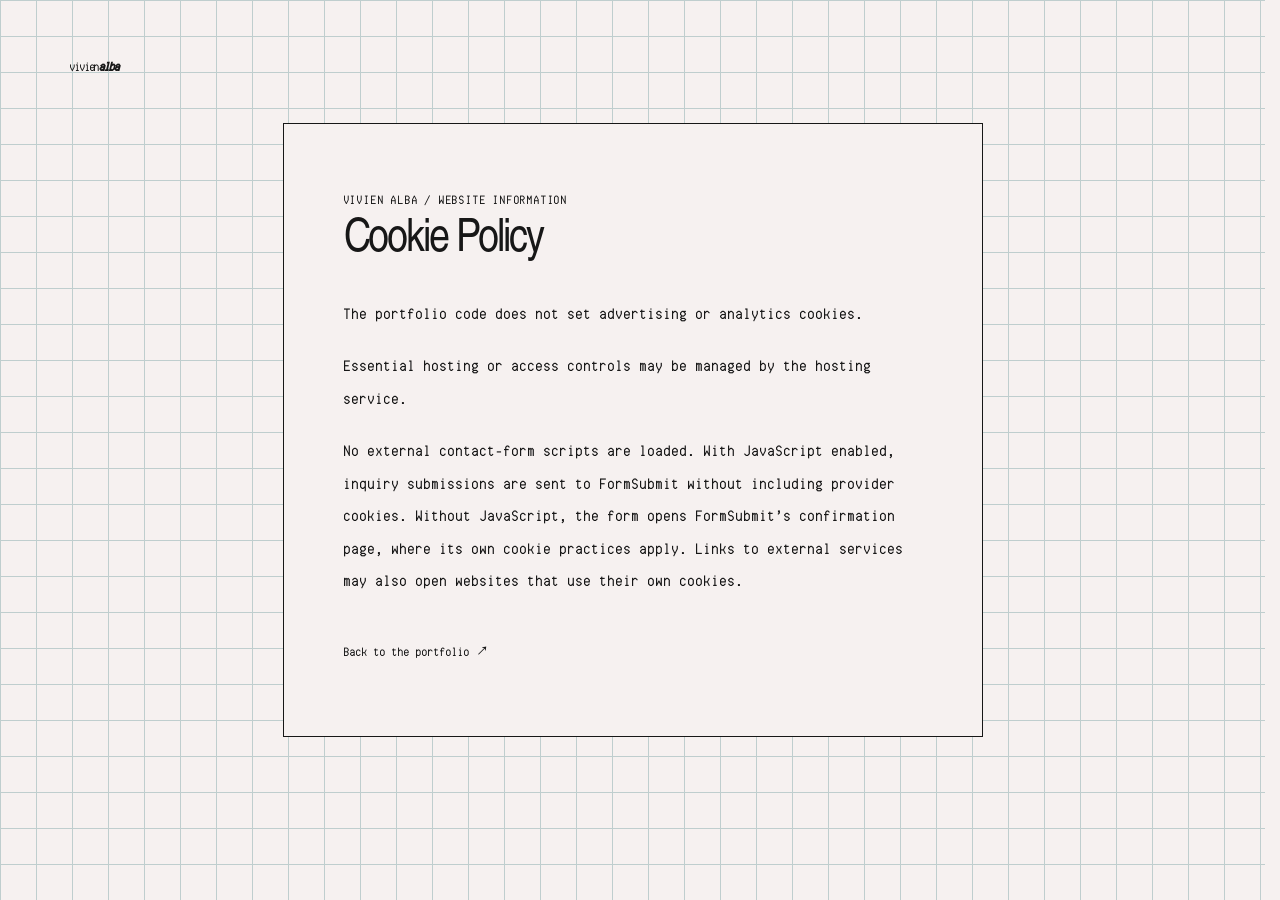
==== cookies.html @ d51471af "Add files via upload" ====
<!doctype html><html lang="en"><head><meta charset="utf-8"><meta name="viewport" content="width=device-width,initial-scale=1"><meta name="robots" content="noindex,nofollow"><title>Cookie Policy — Vivien Alba</title><link rel="icon" href="./assets/favicon.svg"><link rel="stylesheet" href="./assets/style.css"></head><body class="policy-page grid-paper"><a class="wordmark" href="./index.html">vivien<span>alba</span></a><article><span class="micro-label">VIVIEN ALBA / WEBSITE INFORMATION</span><h1>Cookie Policy</h1><p>The portfolio code does not set advertising or analytics cookies.</p><p>Essential hosting or access controls may be managed by the hosting service.</p><p>No external contact-form scripts are loaded. With JavaScript enabled, inquiry submissions are sent to FormSubmit without including provider cookies. Without JavaScript, the form opens FormSubmit’s confirmation page, where its own cookie practices apply. Links to external services may also open websites that use their own cookies.</p><a class="text-link" href="./index.html">Back to the portfolio ↗</a></article></body></html>
---- assets/style.css ----
@font-face{font-family:DeskDisplay;src:url('./fonts/display.woff') format('woff');font-weight:400;font-display:swap}
@font-face{font-family:DeskDisplay;src:url('./fonts/display-italic.woff') format('woff');font-weight:700;font-style:italic;font-display:swap}
@font-face{font-family:DeskSans;src:url('./fonts/body.woff') format('woff');font-weight:400;font-display:swap}
@font-face{font-family:DeskMono;src:url('./fonts/mono.woff') format('woff');font-weight:400;font-display:swap}
:root{--paper:#f6f1f0;--ink:#171717;--pink:#f965d6;--grid:rgba(102,167,191,.24);--gutter:clamp(24px,5.5vw,88px);--sans:DeskSans,Arial,sans-serif;--display:DeskDisplay,'Arial Narrow',sans-serif;--mono:DeskMono,monospace}
*{box-sizing:border-box}html{scroll-behavior:smooth;scroll-padding-top:90px}body{margin:0;background:var(--paper);color:var(--ink);font-family:var(--sans);font-size:20px;overflow-x:clip}button,a{-webkit-tap-highlight-color:transparent}button{font:inherit;color:inherit;cursor:pointer}a{color:inherit;text-decoration:none}button{border:0;background:none}button:active{transform:translateY(1px)}button:disabled{cursor:default}img{max-width:100%;display:block}h1,h2,h3,h4,p{margin:0}h1,h2,h4{font-family:var(--display);font-weight:400;letter-spacing:-.045em}em{font-weight:700;font-style:italic}button:focus-visible,a:focus-visible,summary:focus-visible{outline:2px solid currentColor;outline-offset:6px}::selection{background:#fa83dc;color:var(--ink)}[hidden]{display:none!important}.skip-link{position:fixed;top:-80px;left:20px;padding:14px;background:var(--ink);color:white;z-index:100}.skip-link:focus{top:15px}.grid-paper{background-image:linear-gradient(var(--grid) 1px,transparent 1px),linear-gradient(90deg,var(--grid) 1px,transparent 1px);background-size:36px 36px}.micro-label,.section-kicker,.hero-bottom,.desk-toolbar,.project-tag,.project-number,.work-count,.work-footnote,.tool-list,.experience-period,.experience-tools,.contact-top,.site-footer,.notebook-label,.mini-pill,.cover-open{font-family:var(--mono);font-size:20px;line-height:1.6;letter-spacing:.04em}.text-link{display:inline-flex;align-items:center;gap:30px;padding:10px 0;font-size:20px}.text-link span{font-size:20px;transition:transform 180ms ease}.text-link:hover span{transform:translate(3px,-3px)}.site-header{position:sticky;top:0;z-index:40;height:77px;padding:0 var(--gutter);display:flex;align-items:center;gap:26px;background:rgba(242,242,237,.94);border-bottom:1px solid rgba(0,0,0,.12);backdrop-filter:blur(10px)}.wordmark{font-family:var(--sans);font-size:20px;letter-spacing:-.06em;white-space:nowrap}.wordmark span{font-style:italic;font-weight:700}.wordmark sup{font-family:var(--mono);font-size:20px;top:-1.2em;position:relative;margin-left:5px}.header-note{font-family:var(--mono);font-size:20px;max-width:140px;line-height:1.5}.desktop-nav{margin-left:auto;display:flex;gap:25px;font-size:20px}.desktop-nav a{position:relative;padding:10px 0}.motion-toggle{display:flex;align-items:center;gap:7px;font-family:var(--mono);font-size:20px;white-space:nowrap;padding:12px 0}.motion-led{width:6px;height:6px;border-radius:50%;background:#456b43}.motion-toggle[aria-pressed=false] .motion-led{background:#888}.menu-toggle{display:none;width:40px;height:44px;padding:11px 5px}.menu-toggle span{display:block;height:1px;background:var(--ink);margin:6px 0;transition:transform 180ms ease}.menu-toggle[aria-expanded=true] span:first-child{transform:translateY(3.5px) rotate(45deg)}.menu-toggle[aria-expanded=true] span:last-child{transform:translateY(-3.5px) rotate(-45deg)}.mobile-menu{position:fixed;z-index:39;inset:77px 0 auto;background:var(--pink);padding:25px var(--gutter) 45px;border-bottom:1px solid}.mobile-menu a{font-family:var(--sans);font-size:20px;display:flex;justify-content:space-between;padding:15px 0;}.mobile-menu a span{font-family:var(--mono);font-size:20px;padding-top:17px}.hero{padding:26px var(--gutter) 0;min-height:calc(100svh - 77px)}.section-kicker{display:flex;justify-content:space-between;gap:20px;font-size:20px}.object-desk{height:clamp(255px,28vw,380px);position:relative;max-width:1260px;margin:12px auto 0}.desk-object{position:absolute;width:clamp(78px,11.5vw,165px);padding:0;z-index:2;touch-action:pan-y;user-select:none}.desk-object:active{transform:none}.object-art{display:block;filter:drop-shadow(2px 7px 4px rgba(0,0,0,.14));transition:filter 180ms ease;rotate:var(--angle,0deg)}.object-art img{width:100%;max-height:168px;object-fit:contain;pointer-events:none}.desk-object:hover .object-art,.desk-object:focus-visible .object-art{filter:drop-shadow(2px 10px 5px rgba(0,0,0,.23))}.object-label{position:absolute;bottom:-29px;left:50%;transform:translate(-50%,5px);width:max-content;max-width:210px;padding:5px 8px;border:1px solid var(--ink);background:var(--paper);font-family:var(--mono);font-size:20px;opacity:0;transition:opacity 160ms ease,transform 160ms ease;pointer-events:none}.desk-object:hover .object-label,.desk-object:focus-visible .object-label{opacity:1;transform:translate(-50%,0)}.object-cd{left:37%;top:16%;width:clamp(98px,13vw,185px);--angle:-13deg}.object-terminal{left:18%;top:47%;width:clamp(65px,8vw,118px);--angle:-10deg}.object-receipt{left:59%;top:52%;width:clamp(52px,6.2vw,90px);--angle:7deg}.object-camera{left:75%;top:23%;width:clamp(97px,13vw,180px);--angle:-10deg}.object-star{left:2%;top:10%;width:clamp(77px,9.5vw,135px);--angle:-12deg}.object-folder{left:88%;top:50%;width:clamp(60px,6.5vw,94px);--angle:9deg}.object-fragile{left:63%;top:1%;width:clamp(74px,8vw,116px);--angle:8deg}.desk-annotation{position:absolute;left:8%;bottom:3%;font-family:var(--sans);font-style:italic;font-size:20px;line-height:.9;transform:rotate(-5deg);color:#555}.desk-annotation svg{position:absolute;width:68px;left:75px;top:0;fill:none;stroke:currentColor;stroke-width:1.3}.desk-toolbar{display:flex;align-items:center;justify-content:space-between;position:relative;z-index:5;margin:0 0 24px;font-size:20px;color:#565651}.desk-toolbar button{padding:9px 0;font-family:var(--mono);font-size:20px;}.desk-toolbar button span{font-size:20px;margin-left:10px}.tiny-cross{font-size:20px;color:var(--ink);vertical-align:middle;margin-right:5px}.hero-copy{display:grid;grid-template-columns:1.5fr 1fr;align-items:end;gap:5vw;padding:4px 0 32px}.hero h1{font-size:46px;line-height:.89;letter-spacing:-.047em}.headline-line{display:block;width:max-content;max-width:100%;position:relative}.heading-asterisk{font-family:var(--sans);font-size:20px;font-weight:400;position:absolute;top:-.05em;right:-.82em}.hero-aside{max-width:315px;justify-self:end;padding-bottom:2px}.hero-aside .micro-label{font-size:20px}.hero-aside p{font-size:25px;line-height:1.65;margin:17px 0 13px}.hero-bottom{border-top:1px solid rgba(0,0,0,.3);display:flex;justify-content:space-between;gap:25px;padding:19px 0;font-size:20px}.hero-bottom a{text-transform:uppercase}.hero-bottom a span{margin-left:13px;font-size:20px}.work{padding:110px var(--gutter) 86px;background-color:var(--paper);position:relative}.work::before{content:'';position:absolute;inset:35% 0 0;background:linear-gradient(transparent,rgba(249,107,217,.15));pointer-events:none}.work>*{position:relative}.section-heading{display:flex;align-items:end;justify-content:space-between;gap:30px;margin-bottom:37px}.section-heading h2{font-size:46px;line-height:1.1;margin-top:13px}.small-star{display:inline-block;font-family:var(--sans);font-size:20px;vertical-align:15%;margin-left:20px}.section-heading>p{font-size:25px;line-height:1.7;margin-bottom:5px}.work-toolbar{display:flex;align-items:center;justify-content:space-between;gap:20px;margin-bottom:28px;border-top:1px solid rgba(0,0,0,.3);border-bottom:1px solid rgba(0,0,0,.3);padding:15px 0}.filters{display:flex;gap:8px;flex-wrap:wrap}.filters button{font-size:20px;padding:8px 13px;border-radius:50px;transition:background-color 160ms ease,color 160ms ease}.filters button[aria-pressed=true]{background:var(--ink);color:var(--paper)}.filters button sup{font-family:var(--mono);font-size:20px;margin-left:5px}.work-count{font-size:20px;color:#53534f;white-space:nowrap}.project-grid{display:grid;grid-template-columns:repeat(2,minmax(0,1fr));gap:38px 30px}.project-wide{grid-column:1/-1}.project-cover{display:block;position:relative;width:100%;overflow:hidden;text-align:left;aspect-ratio:1.38;background:#e4e4d8;transition:box-shadow 180ms ease;padding:0;border:1px solid rgba(0,0,0,.1);border-radius:2px}.project-wide .project-cover{aspect-ratio:2.35}.project-cover:hover,.project-cover:focus-visible{box-shadow:0 8px 25px rgba(0,0,0,.1)}.cover-open{position:absolute;bottom:16px;right:16px;background:var(--ink);color:var(--paper);padding:8px 11px;border-radius:30px;opacity:0;transform:translateY(5px);transition:opacity 160ms ease,transform 160ms ease;z-index:5;font-size:20px}.project-cover:hover .cover-open,.project-cover:focus-visible .cover-open{opacity:1;transform:none}.project-caption{display:flex;justify-content:space-between;gap:15px;padding:16px 2px 0;align-items:start}.project-caption>div{position:relative;padding-left:30px}.project-number{position:absolute;left:0;top:4px;font-size:20px}.project-caption h3{font-size:46px;font-weight:400;line-height:1.35}.project-caption p{font-size:25px;color:#50504c;line-height:1.6;margin-top:4px}.project-tag{font-size:20px;text-align:right;max-width:120px;margin-top:5px;font-weight:700}.cover-tidygrid{background:#b9c7ab}.browser-chrome{height:30px;padding:0 20px;display:flex;justify-content:space-between;align-items:center;background:#f2f2e9;border-bottom:1px solid #b4b8a9;font-family:var(--mono);font-size:20px;letter-spacing:.03em}.browser-chrome>span:first-child{letter-spacing:3px;color:#8e9384}.tidy-cover-content{position:relative;height:calc(100% - 30px);padding:32px 7%;display:grid;grid-template-columns:1fr 1.5fr;align-items:start;column-gap:7%}.tidy-logo{font-size:20px;font-family:var(--sans);letter-spacing:-.045em}.tidy-logo span{font-family:var(--sans);font-size:20px;margin-left:8px;vertical-align:20%}.mini-pill{justify-self:end;border:1px solid #647458;border-radius:30px;padding:7px 13px;font-size:20px}.sheet-preview{grid-column:2;grid-row:2/4;width:100%;background:#f8f9f0;margin-top:26px;border:1px solid #89987e;box-shadow:10px 10px 0 rgba(57,81,43,.12);transform:rotate(-2deg);transition:transform 250ms ease}.project-cover:hover .sheet-preview{transform:rotate(0)}.sheet-head{font-family:var(--mono);font-size:20px;background:#e9eddc;display:flex;justify-content:space-between;padding:13px;border-bottom:1px solid #cbd2bd}.sheet-row{display:grid;grid-template-columns:20px 1fr 1.35fr 15px;gap:8px;align-items:center;font-size:20px;padding:16px 12px;border-bottom:1px solid #e0e5d9}.sheet-row:last-child{border:0}.cell-index{font-family:var(--mono);font-size:20px;color:#788269}.cell-check{color:#456239}.missing-cell{color:#8c522b;font-size:20px}.tidy-note{grid-column:1;grid-row:2;font-family:var(--sans);font-size:20px;line-height:1.08;letter-spacing:-.035em;margin-top:37px}.cover-booking{background:#dedac9;display:grid;place-items:center}.booking-paper{width:80%;height:90%;background:#f5f2e8;padding:26px 25px;position:relative;transform:rotate(-4deg);box-shadow:3px 8px 10px #0001;transition:transform 230ms ease}.project-cover:hover .booking-paper{transform:rotate(-1deg)}.booking-paper .micro-label{font-size:20px}.booking-paper h4{font-size:46px;line-height:1.02;margin-top:13px;letter-spacing:-.025em}.flow-preview{display:grid;gap:4px;margin-top:20px;width:80%;font-family:var(--mono);font-size:20px}.flow-preview span{border-bottom:1px solid #b8b0a2;display:block;padding:4px 0}.flow-preview i{font-style:normal;font-size:20px;margin-right:12px;color:#82755d}.flow-preview b{font-size:20px;font-weight:400;padding-left:30px}.prototype-stamp{position:absolute;right:14px;bottom:13px;border:2px solid #9e473d;color:#9e473d;padding:5px 8px;transform:rotate(-12deg);font-family:var(--mono);font-size:20px;line-height:1.4}.cover-pinkroom{background:#e9a1c3;display:grid;place-items:center}.pinkroom-wordmark{position:absolute;left:24px;top:18px;font-family:var(--sans);font-size:20px;letter-spacing:-.05em}.pinkroom-wordmark>span{font-size:20px;vertical-align:super;padding-left:5px}.photo-strips{display:flex;justify-content:center;align-items:center;height:75%;width:100%;padding-top:28px;gap:15px}.photo-strip{background:#fff8f2;padding:8px;box-shadow:2px 5px 8px #0002;width:24%;height:100%;transform:rotate(-12deg);display:flex;flex-direction:column;gap:5px;transition:transform 230ms ease}.photo-strip>div{flex:1;display:grid;place-items:center;background:#be4978;overflow:hidden;min-height:0}.photo-strip>div:nth-child(2){background:#6c788c}.photo-strip>div:nth-child(3){background:#e7c564}.photo-strip>div span{font-size:20px;color:#f6eccb}.photo-strip small{font-family:var(--mono);font-size:20px;text-align:center;white-space:nowrap;margin:3px -4px}.strip-two{transform:rotate(13deg);margin-top:27px}.strip-two>div{background:#ebbaa6}.strip-two>div:nth-child(2){background:#b6b95b}.strip-two>div:nth-child(3){background:#756093}.project-cover:hover .strip-one{transform:rotate(-8deg) translateY(-4px)}.project-cover:hover .strip-two{transform:rotate(8deg) translateY(-4px)}.cover-carousel{background:#aaa9dd;display:grid;place-items:center}.carousel-deck{position:relative;width:100%;height:100%}.carousel-slide{height:78%;aspect-ratio:4/5;position:absolute;display:flex;flex-direction:column;justify-content:space-between;padding:18px;font-family:var(--mono);font-size:20px}.slide-back{background:#25272b;color:#d6dce0;left:44%;top:8%;transform:rotate(9deg);transition:transform 230ms ease}.carousel-slide strong{font-family:var(--sans);font-size:20px;font-weight:400;letter-spacing:-.03em;line-height:1.03}.slide-front{background:#ecece9;left:15%;top:12%;transform:rotate(-9deg);box-shadow:3px 5px 12px #0002;transition:transform 230ms ease}.slide-front strong{position:relative;z-index:1}.slide-spark{position:absolute;right:8%;bottom:16%;font-size:20px;color:#ff743c;line-height:1}.project-cover:hover .slide-front{transform:rotate(-5deg) translateY(-5px)}.project-cover:hover .slide-back{transform:rotate(12deg)}.cover-websites{background:#d1d1c8;display:grid;place-items:center}.website-window{height:86%;width:84%;background:#f6f4ed;box-shadow:5px 9px 14px #0002;transform:rotate(1.5deg);transition:transform 230ms ease}.project-cover:hover .website-window{transform:rotate(0)}.mini-site-nav{font-family:var(--sans);font-size:20px;border-bottom:1px solid #b6b6aa;display:block;text-align:center;padding:10px 20px;position:relative}.mini-site-nav>span{font-size:20px}.mini-site-nav>b{position:absolute;left:20px;font-size:20px;top:15px;font-weight:400}.nails-art{display:grid;grid-template-columns:.8fr 1fr;align-items:center;gap:30px;height:calc(100% - 75px);padding:20px 8%}.polish-bottle{width:105px;height:145px;position:relative;background:linear-gradient(95deg,#7d7b70,#b2b0a3 40%,#777669);border-radius:18px 18px 22px 22px;border:1px solid #77766d;justify-self:center;margin-top:24px;transform:rotate(-10deg);box-shadow:3px 7px 10px #0002}.polish-bottle::before{content:'';position:absolute;bottom:97%;left:25%;width:50%;height:48px;background:linear-gradient(90deg,#141413,#484744,#121212);border-radius:6px 6px 0 0}.polish-bottle>span{display:block;text-align:center;padding-top:48px;color:#f1f0e6;font-family:var(--sans);font-size:20px}.nail-menu>span{font-family:var(--mono);font-size:20px}.nail-menu>strong{display:block;font-family:var(--sans);font-size:20px;font-weight:400;line-height:1;letter-spacing:-.04em;margin:12px 0}.nail-menu>.mock-link{font-family:var(--sans);font-size:20px;padding-bottom:5px;display:inline-block}.mini-site-bottom{padding:8px 20px;border-top:1px solid #bbb9b1;display:flex;justify-content:space-between;font-family:var(--mono);font-size:20px}.work-footnote{display:flex;justify-content:space-between;align-items:center;gap:20px;margin-top:40px;font-size:20px}.work-footnote .text-link{font-family:var(--sans);font-size:20px}.about{background-color:var(--pink);background-image:linear-gradient(rgba(123,32,104,.1) 1px,transparent 1px),linear-gradient(90deg,rgba(123,32,104,.1) 1px,transparent 1px),linear-gradient(#f5d3e9,var(--pink) 26%);padding:65px var(--gutter) 85px}.about-top{display:flex;justify-content:space-between;gap:25px;margin-bottom:70px}.about-layout{display:grid;grid-template-columns:1fr 1fr;gap:8vw;align-items:center}.about-copy h2{font-size:46px;line-height:1}.about-copy h2>span{font-family:var(--sans);font-size:46px;margin-left:12px;display:inline-block;transform:rotate(10deg)}.about-lead{font-family:var(--sans);font-size:20px;line-height:1.1;letter-spacing:-.02em;margin:31px 0 22px}.about-copy>p:not(.about-lead){font-size:25px;line-height:1.8;max-width:375px;margin:15px 0}.about-copy>.text-link{margin-top:14px}.about-collage{height:480px;position:relative;display:grid;align-items:center;justify-items:center}.about-notebook{width:81%;max-width:390px;background:#f9f4e6;min-height:400px;padding:32px 32px 28px 48px;transform:rotate(5deg);box-shadow:5px 7px 0 #c048ad;position:relative;background-image:linear-gradient(#cec8b333 1px,transparent 1px);background-size:100% 28px}.about-notebook::before{content:'';position:absolute;inset:0 auto 0 30px;border-left:1px solid #db8c8c77}.notebook-label{font-size:20px;color:#756950}.about-notebook h3{font-family:var(--display);font-size:46px;font-weight:400;line-height:.94;letter-spacing:-.04em;margin:28px 0}.about-notebook ul{padding:0;margin:0;list-style:none}.about-notebook li{font-size:20px;padding:11px 0}.about-notebook li>span{font-family:var(--mono);font-size:20px;margin-right:10px;color:#7d745f}.notebook-signature{font-family:var(--sans);font-size:20px;font-style:italic;display:block;margin-top:25px}.notebook-signature>span{float:right}.collage-coffee{position:absolute;width:160px;bottom:-6px;left:-30px;filter:drop-shadow(2px 4px 3px #0002);transform:rotate(-7deg)}.collage-sticker{position:absolute;right:-12px;top:14px;background:#fc97e1;border:3px solid var(--ink);box-shadow:3px 4px 0 var(--ink);padding:10px 15px;text-align:center;transform:rotate(-12deg);font-family:var(--mono);font-size:20px;line-height:1.35}.collage-sticker strong{font-family:var(--sans);display:block;font-size:20px;font-weight:400;letter-spacing:.02em}.collage-sticker>span{font-size:20px}.collage-code{position:absolute;bottom:8px;right:-9px;padding:10px 15px;background:var(--ink);color:#f9c8ee;font-family:var(--mono);font-size:20px;transform:rotate(-7deg)}.collage-gummy{position:absolute;top:-25px;left:5px;width:47px;transform:rotate(-12deg)}.tool-shelf{border-top:1px solid #17171755;display:grid;grid-template-columns:1fr 3fr;gap:35px;margin-top:95px;padding-top:27px}.tool-shelf>.micro-label{font-size:20px;padding-top:9px}.tool-list{display:flex;flex-wrap:wrap;gap:8px 22px;font-size:20px}.tool-list span{padding:7px 0}.experience{background-color:#151515;--grid:rgba(224,215,221,.13);color:#f1eee7;padding:135px var(--gutter) 95px;position:relative}.experience::before{content:'';position:absolute;top:0;left:0;right:0;height:75px;background:linear-gradient(var(--pink),transparent);pointer-events:none}.experience .micro-label{color:#c8c4c2}.experience .section-heading{margin-bottom:45px}.experience-list{border-top:1px solid #b5aeb155}.experience-row{border-bottom:1px solid #b5aeb155}.experience-row summary{list-style:none;display:grid;grid-template-columns:1fr 2.65fr 32px;gap:30px;align-items:center;padding:31px 0;cursor:pointer}.experience-row summary::-webkit-details-marker{display:none}.experience-period{font-size:20px;color:#c8c4c2}.experience-row h3{font-size:46px;font-weight:400;line-height:1.4}.experience-row summary p{font-size:25px;color:#b3adb0;margin-top:6px}.accordion-icon{font-family:var(--sans);font-size:20px;line-height:1;transition:transform 180ms ease}.experience-row[open] .accordion-icon{transform:rotate(45deg)}.experience-body{margin-left:calc((100% - 92px)/3.65 + 30px);padding-bottom:30px;padding-right:7%;max-width:780px}.experience-body>p{font-size:25px;line-height:1.85;color:#d9d4d5}.experience-tools{display:block;margin-top:17px;font-size:20px;color:#bcaeb7}.certification-note{display:flex;align-items:center;justify-content:space-between;gap:30px;position:relative;margin-top:60px}.certification-note>p{font-size:25px;line-height:1.8;margin-left:auto}.certification-note img{width:75px;transform:rotate(15deg);margin-left:10px}.contact{background-color:var(--pink);--grid:rgba(106,30,83,.15);padding:75px var(--gutter) 34px;position:relative}.contact::before{content:'';position:absolute;left:0;right:0;top:0;height:50px;background:linear-gradient(#151515,transparent);pointer-events:none}.contact-top{display:flex;justify-content:space-between;gap:25px;margin:20px 0 64px}.contact-content{display:grid;grid-template-columns:1fr auto;align-items:center;gap:25px}.contact h2{font-size:46px;line-height:.92;letter-spacing:-.04em}.contact-cta{font-family:var(--sans);font-size:20px;letter-spacing:-.04em;width:195px;height:195px;border:1px solid;border-radius:50%;display:flex;align-items:center;justify-content:center;gap:8px;transform:rotate(-12deg);background:rgba(255,255,255,.07)}.contact-cta span{font-family:var(--sans);font-size:20px}.contact-content>p{font-size:25px;line-height:1.8;margin-top:10px}.contact-bottom{border-top:1px solid #17171777;display:flex;justify-content:space-between;gap:20px;align-items:center;margin-top:68px;padding-top:25px;font-size:20px}.contact-bottom button{font-size:20px;padding:10px 0}.contact-bottom a:hover,.contact-bottom button:hover{text-decoration:none;}.contact-bottom span{margin-left:5px}.site-footer{display:flex;align-items:center;justify-content:space-between;flex-wrap:wrap;gap:12px 20px;background:var(--ink);color:#ccc3c9;padding:23px var(--gutter);font-size:20px}.site-footer>div{display:flex;gap:12px}.site-footer button{font-family:var(--mono);font-size:20px;padding:6px 0}.site-footer button:hover{text-decoration:none}.trademark-note{font-size:20px;color:#9b9498}.toast{position:fixed;left:50%;bottom:30px;z-index:90;transform:translate(-50%,12px);background:#f4f1e8;color:var(--ink);border:1px solid var(--ink);box-shadow:3px 4px 0 var(--ink);padding:12px 20px;font-family:var(--mono);font-size:20px;opacity:0;pointer-events:none;max-width:calc(100% - 40px);text-align:center}.toast.visible{opacity:1;transform:translate(-50%,0)}.noscript-note{padding:20px var(--gutter);font-size:20px;line-height:1.7}.noscript-note a{text-decoration:none}
/* Native dialogs preserve keyboard trapping, Escape, and focus return. */
dialog{padding:0;border:1px solid var(--ink);background:var(--paper);color:var(--ink);max-height:87svh;overflow-y:auto;overscroll-behavior:contain;box-shadow:10px 13px 0 #0003}dialog::backdrop{background:#151515b8;backdrop-filter:blur(5px)}.project-dialog{width:min(920px,calc(100% - 44px));max-width:920px}.policy-dialog{width:min(590px,calc(100% - 44px));max-width:590px}.dialog-close{position:sticky;top:0;z-index:10;width:100%;background:var(--paper);border-bottom:1px solid #17171733;padding:14px 28px;display:flex;justify-content:flex-end;gap:16px;align-items:center;font-family:var(--mono);font-size:20px}.dialog-close span{font-size:20px;line-height:1}.dialog-head{padding:32px 44px 35px;background:#e5e6d9;border-bottom:1px solid #17171744}.dialog-head>.micro-label{font-size:20px}.dialog-head h2{font-size:46px;line-height:1.05;margin:18px 0 9px;overflow-wrap:anywhere}.dialog-subtitle{font-size:20px;line-height:1.7}.dialog-status{font-family:var(--mono);font-size:20px;line-height:1.7;margin-top:22px}.dialog-body{padding:34px 44px}.dialog-description{font-size:25px;line-height:1.75;margin-bottom:34px;max-width:690px}.case-columns{display:grid;grid-template-columns:1fr 1fr;gap:40px}.case-columns h3,.case-details h3{font-family:var(--display);font-size:46px;font-weight:400;margin-bottom:12px}.case-columns p{font-size:25px;line-height:1.8}.case-details{margin:28px 0}.case-details ul{font-size:25px;line-height:1.8;padding-left:18px}.case-details li{padding-left:6px;margin:7px 0}.case-tools{display:flex;flex-wrap:wrap;gap:8px;font-family:var(--mono);font-size:20px}.case-tools>span{border:1px solid #17171744;padding:5px 9px}.dialog-link{margin-top:24px}.demo{margin-top:36px;padding:24px;background:#e2e9d8;border:1px solid #a4b198}.demo-heading{display:flex;align-items:start;justify-content:space-between;gap:20px}.demo-heading>div>h3{font-family:var(--display);font-size:46px;font-weight:400;letter-spacing:-.025em}.demo-heading p{font-family:var(--mono);font-size:25px;line-height:1.7;margin-top:5px}.demo-button{border:1px solid var(--ink);background:var(--ink);color:#f1f4e9;padding:10px 13px;font-family:var(--mono);font-size:20px;white-space:nowrap;border-radius:3px}.demo-button:disabled{background:#516145;border-color:#516145}.demo-table-wrap{overflow:auto;margin-top:20px;border:1px solid #acb59f;background:#f9faf3}.demo table{width:100%;border-collapse:collapse;text-align:left;min-width:420px;font-size:20px}.demo th{padding:10px 12px;background:#edf0e4;font-family:var(--mono);font-size:20px;font-weight:400}.demo td{padding:12px;border-top:1px solid #d6ddca;white-space:pre}.demo .duplicate td{background:#eee1d6}.demo-result{font-size:20px;line-height:1.7;margin-top:12px;min-height:34px}.demo-actions{display:flex;justify-content:space-between;align-items:center;margin-top:14px;gap:15px}.demo-reset{font-family:var(--mono);font-size:20px;text-decoration:none;padding:7px 0}.demo-note{font-size:20px;line-height:1.7;margin-top:15px;color:#515947}.policy-content{padding:35px}.policy-content h2{font-size:46px;line-height:1.1;margin-bottom:22px}.policy-content p{font-size:25px;line-height:1.85;margin:15px 0}.policy-content a{text-decoration:none;overflow-wrap:anywhere}.policy-content .micro-label{font-size:20px}.no-motion *{scroll-behavior:auto!important;transition:none!important}.no-motion .reveal{opacity:1!important;transform:none!important}
@media(min-width:1500px){.hero,.work,.about,.experience,.contact{padding-left:max(var(--gutter),calc((100vw - 1320px)/2));padding-right:max(var(--gutter),calc((100vw - 1320px)/2))}}
@media(max-width:1050px){.header-note{display:none}.site-header{gap:24px}.hero h1{font-size:46px}.hero-copy{grid-template-columns:1.5fr 1fr;gap:40px}.hero-aside{max-width:270px}.hero-aside p{font-size:25px}.hero-aside .micro-label{font-size:20px}.project-caption{flex-direction:column;gap:6px}.project-tag{text-align:left;max-width:none;padding-left:30px}.tidy-cover-content{padding:23px 6%}.sheet-head{font-size:20px}.sheet-row{font-size:20px;padding:12px 10px}.booking-paper{padding:24px 20px}.booking-paper h4{font-size:46px}.flow-preview{margin-top:15px;font-size:20px;gap:0}.about-layout{gap:4vw}.about-notebook{width:90%;padding:28px 20px 26px 43px}.about-notebook h3{font-size:46px}.about-collage{height:480px}.collage-coffee{width:130px;left:-25px;bottom:15px}.collage-sticker{right:-5px}.experience-row h3{font-size:46px}.contact-cta{width:155px;height:155px;font-size:20px}.contact-cta span{font-size:20px}.mini-site-nav{font-size:20px}.polish-bottle{width:78px;height:112px}.polish-bottle>span{font-size:20px;padding-top:36px}.polish-bottle::before{height:36px}.nails-art{height:calc(100% - 70px);padding:12px 8%}.mini-site-bottom{font-size:20px}.nail-menu>strong{font-size:20px}}
@media(max-width:760px){:root{--gutter:24px}.site-header{height:68px;gap:15px}.wordmark{font-size:20px}.desktop-nav{display:none}.motion-toggle{margin-left:auto;font-size:20px}.menu-toggle{display:block}.mobile-menu{top:68px}html{scroll-padding-top:80px}.hero{min-height:auto;padding-top:22px}.section-kicker{font-size:20px;gap:12px}.section-kicker>span:first-child{max-width:180px}.section-kicker>span:last-child{white-space:nowrap}.object-desk{height:260px;margin-top:18px}.object-art img{max-height:108px}.object-cd{left:36%;top:13%;width:112px}.object-terminal{left:13%;top:46%;width:68px}.object-receipt{left:60%;top:51%;width:53px}.object-camera{left:74%;top:29%;width:86px}.object-star{left:1%;top:9%;width:78px}.object-folder{left:85%;top:66%;width:53px}.object-fragile{left:66%;top:1%;width:70px}.desk-annotation{font-size:20px;left:3%;bottom:6%}.desk-annotation svg{width:47px;left:65px}.desk-toolbar{font-size:20px;margin-bottom:32px}.desk-toolbar button{font-size:20px}.tiny-cross{font-size:20px}.hero-copy{grid-template-columns:1fr;gap:30px;padding:0 0 38px}.hero h1{font-size:46px;line-height:.91}.heading-asterisk{right:-.78em}.hero-aside{justify-self:start;max-width:100%;display:grid;grid-template-columns:1fr 1fr;gap:12px 24px;align-items:start}.hero-aside .micro-label{font-size:20px}.hero-aside p{grid-column:1/-1;margin:0;max-width:360px;font-size:25px;line-height:1.65}.hero-aside .text-link{grid-column:1/-1;margin-top:0;font-size:20px;padding-top:7px;justify-self:start;gap:44px}.hero-bottom{font-size:20px;align-items:center;gap:14px;padding:17px 0}.hero-bottom>span{max-width:155px}.hero-bottom>a{max-width:165px;text-align:right}.hero-bottom a span{margin-left:3px}.work{padding-top:75px;padding-bottom:60px}.section-heading{align-items:start;gap:15px;margin-bottom:30px}.section-heading h2{font-size:46px;margin-top:12px}.section-heading .micro-label{font-size:20px}.section-heading>p{font-size:25px;padding-top:28px;max-width:110px;flex-shrink:0}.small-star{margin-left:8px;font-size:20px}.work-toolbar{align-items:start;gap:10px}.filters{gap:3px}.filters button{font-size:20px;padding:7px 9px}.filters button sup{font-size:20px;margin-left:3px}.work-count{display:none}.project-grid{gap:30px 20px}.project-cover{aspect-ratio:1.15}.project-wide .project-cover{aspect-ratio:1.7}.project-caption h3{font-size:46px}.project-caption p{font-size:25px}.project-caption>div{padding-left:24px}.project-tag{padding-left:24px;font-size:20px}.project-number{font-size:20px}.tidy-cover-content{padding:22px 6%;column-gap:3%;grid-template-columns:1fr 1.6fr}.tidy-logo{font-size:20px}.mini-pill{font-size:20px;padding:5px 7px}.browser-chrome{font-size:20px;padding:0 12px;height:25px}.tidy-cover-content{height:calc(100% - 25px)}.sheet-preview{margin-top:17px}.sheet-head{padding:10px 8px;font-size:20px}.sheet-head>span:last-child{display:none}.sheet-row{grid-template-columns:15px 1fr 1.3fr 8px;font-size:20px;gap:4px;padding:13px 6px}.cell-index,.missing-cell{font-size:20px}.tidy-note{font-size:20px;margin-top:26px}.cover-open{opacity:1;transform:none;font-size:20px;bottom:10px;right:10px;padding:6px 9px}.booking-paper{width:86%;height:90%;padding:20px 15px}.booking-paper .micro-label{font-size:20px;line-height:1.3;display:block}.booking-paper h4{font-size:46px;margin-top:12px}.flow-preview{font-size:20px;margin-top:16px;gap:0}.flow-preview i{font-size:20px;margin-right:8px}.flow-preview b{font-size:20px;padding-left:20px}.prototype-stamp{font-size:20px;right:10px;bottom:9px;padding:4px;z-index:2}.pinkroom-wordmark{font-size:20px;left:15px;top:14px}.pinkroom-wordmark>span{font-size:20px}.photo-strips{gap:8px;height:76%;padding-top:21px}.photo-strip{width:27%;padding:5px;gap:3px}.photo-strip>div span{font-size:20px}.photo-strip small{font-size:20px}.strip-two{margin-top:15px}.carousel-slide{padding:12px;height:75%;font-size:20px}.carousel-slide strong{font-size:20px}.slide-spark{font-size:20px}.website-window{width:88%;height:85%}.mini-site-nav{font-size:20px;padding:8px 15px}.mini-site-nav>b{top:11px}.mini-site-nav>span{font-size:20px}.nails-art{gap:10px;height:calc(100% - 64px);padding:14px 6%}.nail-menu>span{font-size:20px}.nail-menu>strong{font-size:20px}.polish-bottle{width:73px;height:105px;margin-top:17px}.polish-bottle>span{font-size:20px;padding-top:34px}.polish-bottle::before{height:32px}.mini-site-bottom{padding:8px 10px;font-size:20px}.work-footnote{align-items:start;margin-top:27px;font-size:20px}.work-footnote>span{max-width:195px}.work-footnote .text-link{font-size:20px;white-space:nowrap;gap:12px;padding-top:0}.about{padding-top:50px;padding-bottom:65px}.about-top{margin-bottom:48px}.about-top .micro-label{font-size:20px}.about-top>.micro-label:last-child{max-width:130px;text-align:right}.about-layout{grid-template-columns:1fr;gap:40px}.about-copy h2{font-size:46px}.about-lead{font-size:20px;margin:25px 0 20px}.about-copy>p:not(.about-lead){font-size:25px;max-width:450px}.about-collage{height:440px;max-width:440px;width:100%;justify-self:center}.about-notebook{width:80%;min-height:385px;max-width:350px}.about-notebook h3{font-size:46px}.collage-sticker{right:3px;top:12px}.collage-coffee{width:135px;left:-4px;bottom:0}.collage-code{bottom:4px;right:4px;font-size:20px}.collage-gummy{top:-5px;left:15px;width:40px}.tool-shelf{grid-template-columns:1fr;gap:14px;margin-top:65px;padding-top:22px}.tool-list{font-size:20px;gap:5px 20px}.tool-shelf>.micro-label{padding-top:0}.experience{padding-top:105px;padding-bottom:65px}.experience .section-heading h2{font-size:46px}.experience .section-heading>p{max-width:95px}.experience-row summary{grid-template-columns:1fr 25px;gap:12px;padding:24px 0}.experience-period{grid-column:1/-1;font-size:20px}.experience-row h3{font-size:46px;max-width:290px}.experience-row summary p{font-size:25px;line-height:1.7}.accordion-icon{font-size:20px}.experience-body{margin:0;padding:0 20px 25px 0;max-width:none}.experience-body>p{font-size:25px;line-height:1.8}.experience-tools{font-size:20px}.certification-note{flex-wrap:wrap;gap:14px;margin-top:40px;padding-right:57px}.certification-note>.micro-label{font-size:20px}.certification-note>p{margin:0;font-size:25px;line-height:1.8}.certification-note>img{position:absolute;right:0;bottom:0;width:53px;margin:0}.contact{padding-top:65px}.contact-top{margin:10px 0 44px;font-size:20px}.contact-top>span:last-child{max-width:145px;text-align:right}.contact-content{grid-template-columns:1fr;gap:26px}.contact h2{font-size:46px}.contact-cta{grid-row:3;justify-self:end;width:128px;height:128px;font-size:20px;margin-top:-55px}.contact-cta>span{font-size:20px}.contact-content>p{font-size:25px;line-height:1.8;max-width:270px;margin:0;grid-row:2}.contact-bottom{display:grid;grid-template-columns:1fr 1fr;gap:14px;margin-top:45px;padding-top:23px;font-size:20px}.contact-bottom>a:first-child{grid-column:1/-1}.contact-bottom>a:last-child{text-align:right;grid-column:2;grid-row:3}.contact-bottom>button{font-size:20px;grid-column:1;grid-row:3;justify-self:start}.site-footer{font-size:20px;padding-top:22px;padding-bottom:22px;gap:12px}.site-footer>span:nth-child(2){max-width:120px;text-align:right;margin-left:auto}.site-footer>div{width:100%}.trademark-note{font-size:20px}.dialog-head{padding:26px}.dialog-head h2{font-size:46px}.dialog-body{padding:26px}.dialog-description{font-size:25px;line-height:1.8}.case-columns{grid-template-columns:1fr;gap:24px}.case-columns p{font-size:25px}.case-details ul{font-size:25px}.demo{padding:16px}.demo-heading{flex-direction:column;gap:15px}.demo-heading>div>h3{font-size:46px}.dialog-close{padding:12px 24px}.policy-content{padding:28px}.policy-content h2{font-size:46px}.policy-content p{font-size:25px}.toast{font-size:20px}}
@media(max-width:460px){.project-grid{grid-template-columns:1fr;gap:31px}.project-wide{grid-column:auto}.project-cover{aspect-ratio:1.38}.project-wide .project-cover{aspect-ratio:1.3}.project-caption{flex-direction:row;gap:12px}.project-tag{max-width:98px;font-size:20px;padding:0;text-align:right}.project-caption>div{padding-left:22px}.project-caption h3{font-size:46px}.project-caption p{font-size:25px;max-width:240px}.tidy-cover-content{grid-template-columns:1fr;grid-template-rows:auto auto;padding:17px 6%;gap:0}.tidy-logo{font-size:20px}.mini-pill{position:absolute;right:6%;top:23px;font-size:20px}.sheet-preview{grid-column:1;grid-row:2;margin:15px 0 0;align-self:start}.sheet-head{font-size:20px;padding:9px}.sheet-head>span:last-child{display:block}.sheet-row{grid-template-columns:15px 1fr 1.3fr 10px;font-size:20px;padding:12px 9px}.tidy-note{grid-column:1;grid-row:3;margin:14px 0 0;font-size:20px;line-height:1.15}.tidy-note>br{display:none}.tidy-note em{margin-left:5px}.booking-paper{width:81%;height:89%;padding:20px 23px}.booking-paper h4{font-size:46px;margin-top:12px}.booking-paper .micro-label{font-size:20px}.flow-preview{font-size:20px;margin-top:15px;gap:0}.flow-preview span{padding:5px 0}.prototype-stamp{font-size:20px;right:16px;bottom:13px}.pinkroom-wordmark{font-size:20px;top:16px;left:20px}.photo-strips{height:77%;padding-top:25px;gap:14px}.photo-strip{width:24%;padding:7px;gap:4px}.photo-strip>div span{font-size:20px}.photo-strip small{font-size:20px}.carousel-slide{height:78%;padding:16px;font-size:20px}.carousel-slide strong{font-size:20px}.slide-spark{font-size:20px}.project-wide.cover-websites{aspect-ratio:1.4}.website-window{height:84%;width:89%}.mini-site-nav{padding:10px 14px;font-size:20px}.mini-site-nav>b{top:14px}.nails-art{height:calc(100% - 67px);gap:14px}.nail-menu>strong{font-size:20px}.nail-menu>span{font-size:20px;line-height:1.4;display:block}.polish-bottle{width:72px;height:108px}.polish-bottle::before{height:37px}.mini-site-bottom{font-size:20px}.work-footnote{flex-direction:column;gap:15px}.work-footnote>span{max-width:280px}.section-heading>p{display:none}.work-toolbar{margin-bottom:24px}.filters button{font-size:20px;padding:7px 9px}.contact-cta{margin-top:0;grid-row:3}.hero h1{font-size:46px}.heading-asterisk{font-size:20px}.object-desk{height:235px}.object-cd{width:91px;left:35%;top:15%}.object-star{width:64px}.object-camera{width:72px;left:74%;top:26%}.object-terminal{width:56px;left:16%;top:47%}.object-receipt{width:45px;left:58%;top:52%}.object-folder{width:45px;left:84%;top:62%}.object-fragile{width:59px;left:63%;top:0}.desk-annotation{font-size:20px;left:0;bottom:4%}.desk-annotation svg{left:55px;top:3px;width:42px}.desk-toolbar{font-size:20px;margin-bottom:28px}.desk-toolbar button{font-size:20px}.section-kicker{font-size:20px}.section-kicker>span:first-child{max-width:160px}.hero-bottom{font-size:20px}.about-copy h2{font-size:46px}.about-notebook{width:84%;padding:27px 19px 22px 40px}.about-notebook h3{font-size:46px}.about-notebook li{font-size:20px}.collage-sticker{font-size:20px;padding:8px 11px;right:0}.collage-sticker strong{font-size:20px}.collage-coffee{width:115px;left:-7px}.about-collage{height:420px}.collage-gummy{left:0}.tool-list{gap:5px 17px;font-size:20px}.contact-top{font-size:20px}.contact-content>p{font-size:25px}.site-footer>span:nth-child(2){font-size:20px}.dialog-head h2{font-size:46px}}
@media(prefers-reduced-motion:reduce){html{scroll-behavior:auto}*,*::before,*::after{transition-duration:.01ms!important;animation-duration:.01ms!important;animation-iteration-count:1!important}.reveal{opacity:1!important;transform:none!important}}
/* Current-site content, composed into the reference's white → pink → ink flow. */
html{scrollbar-gutter:stable}.desktop-nav{gap:19px}.desktop-nav a{font-size:20px}.hero h1{font-size:46px;line-height:.82}.hero-copy{grid-template-columns:1.3fr 1fr;padding-bottom:40px}.hero-aside{padding-bottom:8px;max-width:350px}.hero-bottom>span{letter-spacing:.05em}.object-fragile .object-art{filter:drop-shadow(2px 5px 3px #0002)}.object-folder .object-art{--angle:7deg}.history{background-color:var(--paper);color:var(--ink);--grid:rgba(102,167,191,.24);padding-top:95px;padding-bottom:100px}.history::before{display:none}.history::after{content:'';position:absolute;bottom:0;left:0;right:0;height:70px;background:linear-gradient(transparent,var(--pink));pointer-events:none}.history .micro-label{color:var(--ink)}.history-layout{display:grid;grid-template-columns:2.6fr 1fr;gap:6vw;align-items:start}.history .experience-list{border-color:#17171755}.history .experience-row{border-color:#17171755}.history .experience-row summary{grid-template-columns:1fr 26px;gap:8px 18px;padding:24px 0}.history .experience-period{grid-column:1/-1;color:#54544d;font-size:20px}.history .experience-row h3{font-size:46px}.history .experience-row summary p{color:#55554e;font-size:25px}.history .experience-body{margin:0;padding:0 32px 25px 0}.history .experience-body ul{margin:0;padding-left:17px;font-size:25px;line-height:1.8;color:#3f3f39}.history .experience-body li{padding-left:5px;margin:10px 0}.history-collage{position:relative;height:420px;margin-top:30px}.history-note{padding:23px 19px;background:#f4edce;border:1px solid #d8cfac;transform:rotate(5deg);box-shadow:4px 7px 0 #0001}.history-note>.micro-label{font-size:20px;display:block}.history-note>strong{font-family:var(--sans);font-size:25px;font-weight:400;letter-spacing:-.025em;line-height:1.07;display:block;margin:22px 0}.history-dog{position:absolute;width:130px;bottom:19px;left:-7px;transform:rotate(-12deg)}.history-receipt{position:absolute;width:75px;bottom:44px;right:0;transform:rotate(13deg)}.history-handnote{font-family:var(--sans);font-size:20px;font-style:italic;position:absolute;bottom:-10px;right:10px;transform:rotate(-8deg)}.work{background-color:var(--pink);--grid:rgba(118,33,90,.11);padding-top:65px;padding-bottom:95px}.work::before{display:none}.project-current .project-cover{aspect-ratio:1.37}.screenshot-cover{display:grid;place-items:center;background:#f5a9e3;padding:28px 30px}.project-current .cover-websites{background:#dbaeaa}.project-current .cover-paperless{background:#bcc8a7}.project-current .cover-pinkroom{background:#baa8d5}.project-print{width:100%;height:100%;display:flex;flex-direction:column;background:#f8f5ed;padding:12px;box-shadow:3px 7px 10px #0002;transform:rotate(-4deg);transition:transform 220ms ease;overflow:hidden}.cover-websites .project-print{transform:rotate(4deg)}.cover-paperless .project-print{transform:rotate(3deg)}.cover-pinkroom .project-print{transform:rotate(-3deg)}@media(hover:hover) and (pointer:fine){.project-cover:hover .project-print{transform:rotate(0) translateY(-3px)}}.project-print>img{width:100%;height:calc(100% - 38px);flex:1;min-height:0;object-fit:contain;background:#eeede8}.print-label{font-family:var(--mono);font-size:20px;padding:0 0 8px;color:#5c5b53}.print-footer{font-family:var(--mono);font-size:20px;padding:10px 0 0;display:flex;justify-content:space-between;line-height:1.4}.project-current .project-caption{display:block}.project-current .project-caption>div{padding-left:25px}.project-current .project-caption h3{font-size:46px}.project-current .project-caption p{color:#34252f;line-height:1.7;max-width:450px;font-size:25px}.project-current .project-tag{display:block;text-align:left;max-width:none;padding-left:25px;font-size:20px;color:#34252f;margin-top:10px;font-weight:700}.tools,.credentials{background-color:#151515;color:#f1eee7;--grid:rgba(224,215,221,.13);padding:110px var(--gutter) 60px;position:relative}.tools::before{content:'';position:absolute;top:0;left:0;right:0;height:70px;background:linear-gradient(var(--pink),transparent)}.tools .section-heading>div{margin-left:21%}.tools .section-heading h2,.credentials .section-heading h2{font-size:46px;line-height:.94;margin-top:20px}.tools-layout{display:grid;grid-template-columns:1fr 1.5fr;gap:8vw;margin:55px 0 40px;position:relative;z-index:2}.tool-tabs{display:flex;flex-direction:column}.tool-tabs>button{display:flex;gap:14px;align-items:center;text-align:left;width:100%;font-size:20px;padding:18px 2px;transition:color 160ms ease,padding-left 160ms ease}.tool-tabs>button:first-child{border-top:1px solid #f1eee733}.tool-tabs>button>span{font-family:var(--mono);font-size:20px;color:#bbb3b9}.tool-tabs>button>b{font-size:20px;font-weight:400;margin-left:auto}.tool-tabs>button[aria-selected=true]{color:#ff99e7;padding-left:10px}.tool-tabs>button[aria-selected=false]>b{opacity:.4}.tool-panels{min-height:240px;padding-top:18px}.tool-panel>.micro-label{font-size:20px;color:#b8acb5}.tool-cloud{display:flex;flex-wrap:wrap;gap:13px 24px;margin-top:24px;max-width:520px;align-content:start}.tool-cloud>span{font-family:var(--sans);font-size:20px;line-height:1.1;letter-spacing:-.015em}.tool-cloud>span::after{content:' /';color:#655e64;font-size:20px}.tools-objects{height:155px;position:relative;pointer-events:none}.tools-earbuds{position:absolute;left:0;top:-610px;width:160px;transform:rotate(-10deg)}.tools-star{position:absolute;right:27%;bottom:28px;width:66px;transform:rotate(16deg)}.tools-coffee{position:absolute;right:0;bottom:5px;width:150px;transform:rotate(-5deg)}.tools-objects>span{position:absolute;left:40%;bottom:25px;font-family:var(--sans);font-style:italic;font-size:20px;transform:rotate(-6deg);color:#c4bbc1;line-height:1.03}.credentials{padding-top:25px;padding-bottom:85px}.credentials .section-heading{border-top:1px solid #f1eee744;padding-top:60px;margin-bottom:45px}.credentials .section-heading>p{color:#c5bdc2}.credential-grid{display:grid;grid-template-columns:1fr 1fr;gap:35px}.credential-card{background:#f3f1e9;color:var(--ink);padding:22px;border:1px solid #cbc7ba;transition:transform 200ms ease,box-shadow 200ms ease}.credential-card:hover{transform:translateY(-5px);box-shadow:6px 7px 0 #f96bd955}.credential-image{height:220px;overflow:hidden;margin-bottom:24px;background:#e8e7df}.credential-image img{height:100%;width:100%;object-fit:contain;transition:transform 200ms ease}.credential-card:hover img{transform:scale(1.025)}.credential-card>.micro-label{font-size:20px}.credential-card h3{font-family:var(--display);font-size:46px;line-height:1.06;letter-spacing:-.015em;font-weight:400;margin-top:12px}.credential-bottom{display:flex;justify-content:space-between;gap:16px;font-family:var(--mono);font-size:20px;padding-top:23px;margin-top:23px;border-top:1px solid #17171744}.contact h2{font-size:46px}.social-links{display:flex;gap:24px;margin-top:26px;font-family:var(--mono);font-size:20px;flex-wrap:wrap}.social-links>a:hover{text-decoration:none;}.case-screenshot{margin:0 0 32px;background:#e0dfd7;border:1px solid #17171733;padding:12px;display:block}.case-screenshot>img{width:100%;max-height:350px;object-fit:contain}.case-screenshot>span{display:block;font-family:var(--mono);font-size:20px;text-align:right;padding-top:8px}.project-dialog .dialog-head h2{font-size:46px}
@media(max-width:1050px){.history-layout{gap:4vw;grid-template-columns:2.2fr 1fr}.history-note>strong{font-size:25px}.tools-earbuds{width:130px;top:-575px}.tools .section-heading h2,.credentials .section-heading h2{font-size:46px}.credential-image{height:185px}.credential-card h3{font-size:46px}.desktop-nav{gap:16px}.hero h1{font-size:46px}}
@media(max-width:760px){.hero h1{font-size:46px}.hero-copy{grid-template-columns:1fr;gap:35px;padding-bottom:33px}.hero-aside{padding:0;max-width:100%}.history{padding-top:70px;padding-bottom:85px}.history-layout{grid-template-columns:1fr;gap:30px}.history-collage{height:245px;margin-top:5px;max-width:420px;justify-self:center;width:100%}.history-note{width:70%;margin-left:12%;padding:21px 23px}.history-note>strong{font-size:25px;margin:15px 0}.history-dog{width:94px;left:-6px;bottom:15px}.history-receipt{width:61px;bottom:10px;right:2px}.history-handnote{bottom:9px;right:95px;font-size:20px}.history .experience-row h3{font-size:46px}.work{padding-top:55px;padding-bottom:65px}.screenshot-cover{padding:19px 20px}.project-print{padding:8px}.print-label{font-size:20px;padding-bottom:6px}.print-footer{font-size:20px;padding-top:7px}.project-current .project-caption h3{font-size:46px}.project-current .project-caption p{font-size:25px}.project-current .project-tag{font-size:20px;line-height:1.8}.tools{padding-top:105px;padding-bottom:30px}.tools .section-heading>div{margin-left:0}.tools .section-heading h2,.credentials .section-heading h2{font-size:46px}.tools-layout{grid-template-columns:1fr;gap:25px;margin-top:40px}.tool-tabs>button{font-size:20px;padding:14px 2px}.tool-panels{min-height:185px;padding-top:0}.tool-cloud{margin-top:17px;gap:11px 19px}.tool-cloud>span{font-size:20px}.tools-earbuds{display:none}.tools-objects{height:95px}.tools-coffee{width:112px;right:0;bottom:0}.tools-star{width:51px;left:0;right:auto;bottom:17px}.tools-objects>span{font-size:20px;left:24%;bottom:15px}.credentials{padding-top:10px;padding-bottom:65px}.credentials .section-heading{padding-top:45px;margin-bottom:35px}.credential-grid{gap:20px}.credential-card{padding:15px}.credential-image{height:145px;margin-bottom:20px}.credential-card>.micro-label{font-size:20px}.credential-card h3{font-size:46px}.credential-bottom{font-size:20px;gap:10px;line-height:1.7;flex-direction:column;margin-top:20px;padding-top:15px}.contact h2{font-size:46px}.contact-content>p{max-width:200px}.contact-cta{margin-top:0}.contact-bottom>a:last-child{grid-row:auto}.social-links{font-size:20px;gap:19px;margin-top:24px}.case-screenshot{padding:8px;margin-bottom:24px}.case-screenshot>img{max-height:240px}}
@media(max-width:460px){.hero h1{font-size:46px}.hero-aside p{max-width:330px}.screenshot-cover{padding:24px 25px}.project-current .project-cover{aspect-ratio:1.27}.print-label{font-size:20px;padding-bottom:9px}.print-footer{font-size:20px;padding-top:9px}.project-print{padding:11px}.project-current .project-caption h3{font-size:46px}.project-current .project-caption p{max-width:none;font-size:25px}.project-current .project-tag{font-size:20px}.tool-cloud>span{font-size:20px}.tools .section-heading h2,.credentials .section-heading h2{font-size:46px}.credential-grid{grid-template-columns:1fr;gap:25px}.credential-card{padding:21px}.credential-image{height:190px;margin-bottom:23px}.credential-card h3{font-size:46px}.credential-bottom{flex-direction:row;font-size:20px}.credential-card>.micro-label{font-size:20px}.contact h2{font-size:46px}.history-note>strong{font-size:25px}.history-note{padding:20px}.history-dog{width:83px}.history-receipt{width:54px}.history-handnote{font-size:20px;right:78px}.history .experience-body ul{font-size:25px}.tools .section-heading h2{font-size:46px}}
.header-inquire{font-family:var(--mono);font-size:20px;white-space:nowrap;padding:8px 0;}.inquire-dialog{width:min(590px,calc(100% - 44px));max-width:590px}.inquire-detail{padding:20px 0;border-top:1px solid #17171733}.inquire-detail>.micro-label{font-size:20px;display:block}.inquire-detail>a{display:block;font-size:20px;margin-top:10px;overflow-wrap:anywhere}.sr-only{position:absolute;width:1px;height:1px;padding:0;margin:-1px;overflow:hidden;clip:rect(0,0,0,0);white-space:nowrap;border:0}.site-footer>div>a{padding:6px 0;text-decoration:none;}.site-footer>div>a:hover{color:#fff}.policy-page{min-height:100svh;padding:60px var(--gutter)}.policy-page>article{max-width:700px;margin:50px auto;background:var(--paper);border:1px solid;padding:clamp(25px,5vw,60px)}.policy-page h1{font-size:46px;margin-bottom:30px}.policy-page p{font-size:25px;line-height:1.8;margin:20px 0}.policy-page .text-link{margin-top:15px}@media(max-width:1050px){.header-inquire{font-size:20px}.site-header{gap:18px}.desktop-nav{gap:13px}}@media(max-width:760px){.header-inquire{display:none}.inquire-detail>a{font-size:20px}.inquire-dialog h2{font-size:46px}.policy-page{padding-top:30px}.policy-page>article{margin:35px auto}.policy-page h1{font-size:46px}}

.no-motion .object-art{transform:none!important}.no-motion .magnetic{transform:rotate(-12deg)!important}

.site-footer>div>a{font-size:20px;padding:8px 0}#main:focus{outline:none}

/* Keep the remaining footer navigation in its original right-hand position. */
.contact-bottom{display:flex;justify-content:flex-end}

/* Social footer, matching the supplied gray-icon reference. */
.site-footer{display:block;background:#fff;color:#686868;padding:34px var(--gutter) 22px}
.site-footer .social-links{display:flex;align-items:center;justify-content:center;gap:20px;margin:0 0 24px;flex-wrap:wrap;color:#909090}
.site-footer .social-links>a{display:grid;place-items:center;width:48px;height:48px;padding:0;transition:color 160ms ease,transform 160ms ease}
.site-footer .social-links svg{width:40px;height:40px;display:block}
.site-footer .social-links img{width:32px;height:auto;display:block;opacity:.44;transition:opacity 160ms ease}
.site-footer .footer-meta{display:flex;align-items:center;justify-content:space-between;gap:14px 24px;width:100%;font-size:20px;flex-wrap:wrap}
.footer-policies{display:flex;align-items:center;gap:16px;flex-wrap:wrap}
.footer-policies>a{display:inline-flex;align-items:center;min-height:32px;font-size:20px;transition:color 160ms ease}
.footer-policies>a:hover{color:#171717}
@media(hover:hover) and (pointer:fine){.site-footer .social-links>a:hover{color:#171717;transform:translateY(-2px)}.site-footer .social-links>a:hover img{opacity:.91}}
@media(max-width:760px){.site-footer{padding-top:28px;padding-bottom:18px}.site-footer .footer-meta{justify-content:center;text-align:center}.footer-policies{justify-content:center;gap:14px}}

/* Menu typography and symmetric desktop navigation. */
.site-header{display:grid;grid-template-columns:minmax(0,1fr) auto minmax(0,1fr);font-family:var(--mono);--menu-font-size:20px}
.site-header .wordmark{font-family:inherit;justify-self:start}
.site-header .desktop-nav{margin-left:0;justify-self:center}
.site-header .desktop-nav a,.site-header .header-inquire{font-family:inherit;font-size:20px;line-height:1.4;letter-spacing:0}
.site-header .header-inquire{justify-self:end;font-weight:700}
.mobile-menu a{font-family:var(--mono);font-size:20px;line-height:1.4}
.mobile-menu a[href="#contact"]{font-weight:700}
@media(max-width:1050px){.site-header{--menu-font-size:20px}}
@media(max-width:760px){.site-header{grid-template-columns:1fr auto}.site-header .menu-toggle{justify-self:end}}

/* Intro copy follows the site's existing monospace typography. */
.hero-aside p{font-family:var(--mono);font-size:25px;line-height:1.8}
@media(max-width:760px){.contact-content .contact-cta{grid-row:2}}

/* Extend the display-and-monospace pairing to the requested text. */
.history .experience-row h3,.project-current .project-caption h3{font-family:var(--display);font-size:46px;font-weight:400;line-height:1.15;letter-spacing:-.025em}
.history .experience-row summary p{font-family:var(--mono);line-height:1.8}
.history .experience-body ul{font-family:var(--mono);font-size:25px;line-height:1.85}
.project-current .project-caption p{font-family:var(--mono);font-size:25px;line-height:1.85}
.filters button{font-family:var(--mono);font-size:20px}
.dialog-description{font-family:var(--mono);font-size:25px;line-height:1.85}
.case-columns p,.case-details ul{font-family:var(--mono);font-size:25px;line-height:1.85}
.site-header a,.site-header .header-inquire,.mobile-menu a{transition:color 160ms ease}
.site-header a:focus-visible,.site-header .header-inquire:focus-visible{color:#88396f}
.mobile-menu a:focus-visible{color:#4f183f}
@media(hover:hover) and (pointer:fine){.site-header a:hover,.site-header .header-inquire:hover{color:#88396f}.mobile-menu a:hover{color:#4f183f}}
@media(max-width:760px){.history .experience-row h3,.project-current .project-caption h3{font-size:46px}.dialog-description{font-size:25px}.case-columns p,.case-details ul{font-size:25px}}

/* Category icons keep the existing tab alignment and active colors. */
.tool-tabs>button>b{flex-shrink:0}.tool-tabs .tab-icon{display:block;width:22px;height:22px}

/* Artwork from Vivien’s supplied collection. */
.heading-clip{position:absolute;width:clamp(42px,5.2vw,72px);height:auto;top:-.28em;right:-.56em;pointer-events:none;filter:drop-shadow(1px 3px 2px #0002)}
.work .section-heading{position:relative;padding-right:85px}.project-gummy{position:absolute;width:clamp(48px,5.3vw,74px);height:auto;right:12px;top:0;rotate:5deg;pointer-events:none;filter:drop-shadow(1px 4px 2px #0002)}
.history-dog{width:145px;transform:rotate(-7deg)}
@media(max-width:760px){.heading-clip{width:clamp(38px,8vw,58px);right:-.44em;top:-.3em}.history-dog{width:100px}.work .section-heading{padding-right:65px}.project-gummy{width:48px;right:0;top:4px}}
@media(max-width:460px){.history-dog{width:88px}}

/* Requested typography: self-hosted Computer Says No and a local Helvetica
   Now Condensed face, with Nimbus Sans Narrow while a webfont is supplied. */
@font-face{font-family:'Helvetica Now Condensed';src:local('Helvetica Now Condensed'),local('Helvetica Now Display Condensed'),local('HelveticaNowDisplay-Cn'),local('Helvetica Now Text Condensed');font-weight:400;font-style:normal;font-display:swap}
@font-face{font-family:'Computer Says No';src:url('./fonts/computer-says-no.woff2') format('woff2');font-weight:400;font-style:normal;font-display:swap}
:root{--display:'Helvetica Now Condensed',DeskDisplay,'Arial Narrow',sans-serif;--sans:'Computer Says No',DeskMono,monospace;--mono:var(--sans)}
h1,h2,h3,h4,.history .experience-row h3,.project-current .project-caption h3,.credential-card h3,.demo-heading>div>h3{font-family:var(--display);font-weight:400}
h1 em,h2 em,h3 em,h4 em{font-style:normal;font-weight:inherit}
input,textarea,select{font-family:var(--sans)}
.history-note>strong{font-size:25px;line-height:1.25}
.history-note>strong em{font-weight:400;font-style:normal}
.desk-annotation,.history-handnote,.tools-objects>span{font-style:normal}

/* Exact typography and section colors requested by Vivien. */
:root{--grid:#bfcece}
body{font-size:20px}
h1,h2,h3,h4,h5,h6{font-family:var(--display);font-size:46px;line-height:1.1}
p,.hero-aside p,.project-current .project-caption p,.history .experience-row summary p,.dialog-description,.case-columns p,.policy-page p{font-size:25px;line-height:1.3}
.history .experience-body ul,.case-details ul{font-size:25px;line-height:1.4}
.hero,.history,.policy-page{background-color:#f6f1f0;--grid:#bfcece}
.site-header,.site-footer{background:#f6f1f0}
.tools,.credentials{background-color:#000000;--grid:#3d3d3d}
.work,.contact,.about,.mobile-menu{background-color:#f965d6;background-image:none}
.contact::before{background:linear-gradient(#000000,transparent)}
.site-header{--menu-font-size:20px}
.hero h1{line-height:1.05}
.heading-clip{width:52px;top:-24px;right:-68px}
.desk-annotation{width:max-content;line-height:1.2;z-index:6;pointer-events:none}
.desk-annotation svg{left:calc(100% + 14px);top:-24px;width:68px;height:45px;overflow:visible;stroke:#171717;stroke-width:1.5}
.print-label,.print-footer{line-height:1.25}
.print-footer{gap:12px;flex-wrap:wrap}
.project-print>img{height:auto}
.hero-bottom,.section-kicker,.contact-top{flex-wrap:wrap}
.contact-top>span:last-child{max-width:none}
@media(max-width:1050px){.site-header{--menu-font-size:20px}}
@media(max-width:760px){.heading-clip{width:46px;right:-56px;top:-22px}.desk-annotation svg{left:calc(100% + 12px);top:-22px;width:60px;height:40px}.contact-content>p{max-width:none}}

/* Heading hierarchy and compact, draggable project collection. */
.section-heading h2,.experience .section-heading h2,.tools .section-heading h2,.credentials .section-heading h2,.contact h2{font-size:clamp(64px,5.7vw,82px);line-height:1.04}
.hero h1{font-size:clamp(72px,9vw,132px);line-height:.94}
.history .experience-row h3{font-size:28px;line-height:1.16;max-width:none}
.work{padding-top:54px;padding-bottom:54px}
.work .section-heading{margin-bottom:24px}
.work-toolbar{margin-bottom:10px;flex-wrap:wrap}
.project-grid.project-carousel{display:flex;gap:24px;overflow-x:auto;overflow-y:hidden;scroll-snap-type:x proximity;scroll-padding-inline:3px;scroll-behavior:auto;overscroll-behavior-x:contain;touch-action:pan-x pan-y;padding:16px 3px 24px;cursor:grab;scrollbar-width:none;min-width:0;max-width:100%;}
.project-grid.project-carousel::-webkit-scrollbar{display:none;height:0}
.project-carousel>.project{flex:0 0 clamp(270px,29vw,350px);min-width:0;scroll-snap-align:start}
.project-carousel.is-dragging{scroll-snap-type:none;cursor:grabbing;user-select:none}
.project-carousel.is-dragging *{cursor:grabbing!important;user-select:none}
.project-carousel .project-cover{cursor:grab}
.project-carousel .project-cover img{-webkit-user-drag:none;user-select:none}
.project-carousel .screenshot-cover{padding:20px}
.project-carousel .project-caption>div,.project-carousel .project-tag{padding-left:0}
.project-carousel .project-caption h3{font-size:30px;line-height:1.12}
.project-carousel .project-caption p{max-width:none}
.project-carousel .project-tag{margin-top:12px;line-height:1.3}
@media(max-width:760px){.section-heading h2,.experience .section-heading h2,.tools .section-heading h2,.credentials .section-heading h2,.contact h2{font-size:56px}.hero h1{font-size:clamp(64px,14vw,98px)}.history .experience-row h3{font-size:26px}.work{padding-top:44px;padding-bottom:44px}.project-grid.project-carousel{gap:18px}.project-carousel>.project{flex-basis:min(320px,calc(100% - 34px))}.project-carousel .project-caption h3{font-size:28px}.project-carousel .screenshot-cover{padding:17px}}
@media(max-width:460px){.section-heading h2,.experience .section-heading h2,.tools .section-heading h2,.credentials .section-heading h2,.contact h2{font-size:52px}.hero h1{font-size:clamp(54px,14vw,64px)}.heading-clip{width:38px;right:-44px;top:-22px}}

.project-carousel:focus-visible{outline:2px solid var(--ink);outline-offset:6px}

/* Larger fva mark with its star aligned beside the wordmark. */
.site-header .wordmark{display:inline-flex;align-items:center;gap:5px;font-size:44px;line-height:1;letter-spacing:-.05em}
.site-header .wordmark sup{position:static;margin-left:0;font-size:14px;line-height:1;transform:translateY(-6px)}
@media(max-width:760px){.site-header .wordmark{font-size:40px}.site-header .wordmark sup{font-size:13px;transform:translateY(-5px)}}

/* Let the inquiry label extend just beyond the circle. */
.contact-cta{overflow:visible}
.contact-cta .contact-cta-label{display:inline-flex;align-items:center;justify-content:center;gap:8px;flex-shrink:0;white-space:nowrap;font-size:88px;line-height:1;letter-spacing:-.04em}
.contact-cta .contact-cta-arrow{font-size:40px;line-height:1;letter-spacing:0;flex-shrink:0}
@media(max-width:1050px){.contact-cta .contact-cta-label{font-size:74px}.contact-cta .contact-cta-arrow{font-size:34px}}
@media(max-width:760px){.contact-cta .contact-cta-label{font-size:60px;gap:6px}.contact-cta .contact-cta-arrow{font-size:28px}}

/* Larger tool details and a note aligned below the shell. */
.tool-panels .tool-panel>.micro-label{font-size:24px}
.tool-panels .tool-cloud>span{font-size:32px;line-height:1.3;max-width:100%;overflow-wrap:anywhere}
.tool-panels .tool-cloud>span::after{font-size:inherit}
.desk-annotation{left:2%;top:calc(10% + clamp(77px,9.5vw,135px) + 30px);bottom:auto}
@media(max-width:760px){.tool-panels .tool-cloud>span{font-size:28px}.desk-annotation{left:-4px;top:auto;bottom:6%}}

/* More prominent toolbox note and binder clip. */
.tools-objects>span{font-size:32px;line-height:1.3}
.heading-clip{width:76px;top:-38px;right:-88px}
@media(max-width:760px){.tools-objects>span{font-size:28px}.heading-clip{width:60px;top:-34px;right:-66px}}
@media(max-width:460px){.heading-clip{width:50px;top:-32px;right:-47px}}

/* A direct inquiry form in the paper footer. */
.contact.contact-inquiry{background:var(--paper);padding-top:76px;padding-bottom:30px}
.contact-inquiry .contact-content{grid-template-columns:minmax(0,.9fr) minmax(0,1.1fr);gap:clamp(32px,6vw,90px);align-items:center}
.contact-intro{text-align:center}
.contact-intro p{margin-top:18px;color:#555;line-height:1.35}
.inquiry-form{min-width:0}
.inquiry-fields{border:0;margin:0;padding:0;min-width:0;display:grid;gap:16px}
.inquiry-row{display:grid;grid-template-columns:1fr 1fr;gap:16px}
.inquiry-field{min-width:0}
.inquiry-field input,.inquiry-field textarea{display:block;width:100%;min-width:0;border:1px solid #b6aeac;border-radius:12px;background:#fff9;color:var(--ink);font:inherit;font-size:25px;line-height:1.3;padding:14px 16px;transition:border-color 160ms ease,background-color 160ms ease}
.inquiry-field input{min-height:52px}
.inquiry-field textarea{min-height:150px;resize:vertical}
.inquiry-field input::placeholder,.inquiry-field textarea::placeholder{color:#666;opacity:1}
.inquiry-field input:focus,.inquiry-field textarea:focus{outline:2px solid #88396f;outline-offset:2px;border-color:#88396f;background:#fff}
.inquiry-consent{display:flex;align-items:flex-start;gap:10px;font-size:20px;line-height:1.3;cursor:pointer}
.inquiry-consent input{margin:2px 0 0;width:18px;height:18px;flex-shrink:0;accent-color:#88396f}
.inquiry-consent a{color:#88396f;font-weight:bold}
.inquiry-submit{justify-self:start;min-height:48px;border-radius:999px;padding:12px 26px;background:var(--ink);color:var(--paper);font-size:25px;transition:background-color 160ms ease,color 160ms ease,opacity 160ms ease}
.inquiry-fields:disabled .inquiry-submit{opacity:.55;cursor:wait}
.inquiry-notice,.inquiry-status{font-size:20px;line-height:1.35;margin-top:12px;color:#555}
.inquiry-status:empty{display:none}
.inquiry-form[data-state=error] .inquiry-status{color:#873348}
.inquiry-form[data-state=success] .inquiry-status{color:#27553b}
.inquiry-honeypot{display:none!important}
@media(hover:hover) and (pointer:fine){.inquiry-submit:hover{background:#88396f}.inquiry-consent a:hover{color:var(--ink)}}
@media(max-width:900px){.contact-inquiry .contact-content{grid-template-columns:1fr;gap:34px}.contact-intro{text-align:left}}
@media(max-width:460px){.inquiry-row{grid-template-columns:1fr}.contact.contact-inquiry{padding-top:54px}.inquiry-field input,.inquiry-field textarea{padding:12px 14px}}

/* Compact certificate collection. */
.credentials{padding-top:16px;padding-bottom:50px}
.credentials .section-heading{padding-top:36px;margin-bottom:26px}
.credentials .section-heading h2{font-size:64px;line-height:1.04}
.credential-grid{max-width:880px;margin-inline:auto;gap:24px}
.credential-card{padding:16px}
.credential-image{height:150px;margin-bottom:16px}
.credential-card h3{font-size:32px;line-height:1.12;margin-top:8px}
.credential-bottom{margin-top:16px;padding-top:14px;gap:12px;line-height:1.3}
@media(max-width:760px){.credentials{padding-top:10px;padding-bottom:40px}.credentials .section-heading{padding-top:28px;margin-bottom:22px}.credentials .section-heading h2{font-size:48px}.credential-grid{gap:20px}.credential-image{height:140px}.credential-card h3{font-size:30px}}
@media(max-width:620px){.credential-grid{grid-template-columns:1fr;max-width:440px}.credential-card{padding:14px}.credential-image{height:130px}.credential-bottom{flex-direction:column;gap:6px}}

/* More readable tool category controls. */
.tool-tabs>button{font-size:32px;line-height:1.25}
.tool-tabs .tab-icon{width:26px;height:26px}
@media(max-width:760px){.tool-tabs>button{font-size:28px}.tool-tabs .tab-icon{width:24px;height:24px}}

.contact-inquiry h2{font-size:60px;line-height:1.04}
@media(max-width:760px){.contact-inquiry h2{font-size:46px}}
@media(max-width:460px){.contact-inquiry h2{font-size:42px}}

/* A compact footer row beneath the inquiry form. */
.contact.contact-inquiry{padding-top:40px;padding-bottom:12px}
.site-footer{position:relative;display:grid;grid-template-columns:minmax(0,1fr) auto minmax(0,1fr);align-items:center;gap:18px;padding:16px var(--gutter) 24px}
.site-footer::before{content:'';position:absolute;top:0;left:var(--gutter);right:var(--gutter);border-top:1px solid #17171722;pointer-events:none}
.footer-copyright{justify-self:start}
.site-footer .footer-policies{justify-content:center;justify-self:center}
.site-footer .social-links{justify-content:flex-end;justify-self:end;gap:20px;margin:0;flex-wrap:nowrap}
@media(max-width:760px){.contact.contact-inquiry{padding-top:32px}.site-footer{grid-template-columns:minmax(0,1fr) auto;gap:12px 16px;padding-top:16px;padding-bottom:20px}.site-footer .social-links{grid-column:2;grid-row:1;gap:14px}.site-footer .footer-policies{grid-column:1/-1;grid-row:2;justify-self:start;justify-content:flex-start;gap:14px}}
@media(max-width:460px){.site-footer{grid-template-columns:1fr;gap:10px}.site-footer .social-links{grid-column:1;grid-row:3;justify-self:start;justify-content:flex-start}.site-footer .footer-policies{grid-column:1;grid-row:2}}


/* Motion layers preserve the original object geometry and individual rotation. */
.desk-entry,.object-float{display:block;width:100%}
.desk-object{touch-action:none}
.object-desk{touch-action:pan-y}
.desk-object[data-dragging=true] .object-label{opacity:0}
.motion-ready .credential-card{transition:box-shadow 200ms ease}
.motion-ready .credential-card:hover{transform:none}
.motion-ready .credential-image img{transition:none}
.motion-ready .tool-tabs>button{transition:color 160ms ease}
.no-motion .desk-entry,.no-motion .object-float,.no-motion .project-cover,.no-motion .credential-card,.no-motion .credential-image img{transform:none!important}
@media(hover:hover) and (pointer:fine){.tool-tabs>button:hover{color:#ff99e7}.tool-cloud>span{transition:color 160ms ease}.tool-cloud>span:hover{color:#ff99e7}.desktop-nav a:active,.mobile-menu a:active{color:#88396f}}
@media(max-width:760px){
  .desk-annotation{left:0;top:auto;bottom:6px;line-height:1.05}
  .desk-annotation svg{left:calc(100% + 12px);top:-4px;width:48px;height:34px;transform:rotate(-100deg);transform-origin:center}
  .desk-toolbar{gap:12px;align-items:flex-start}
  .desk-toolbar>span{max-width:58%;line-height:1.3}
  .desk-toolbar button{flex-shrink:0;padding-top:0;line-height:1.3}
}


/* Compact centered quote and small navigation/footer refinements. */
.history-note{width:86%;margin-inline:auto;padding:16px 14px;text-align:center}
.history-note>strong{margin:14px 0}
.site-header .desktop-nav a,.site-header .header-inquire,.mobile-menu a{font-size:22px}
.site-footer .social-links{gap:10px}
.site-footer .social-links svg{width:34px;height:34px}
.site-footer .social-links img{width:28px}
@media(max-width:760px){.history-note{width:64%;margin-left:auto;margin-right:auto;padding:16px 14px}.site-footer .social-links{gap:8px}}

/* A new desk destination, with independent drag / float / hover layers. */
.object-car{left:38%;top:63%;width:clamp(140px,17vw,220px);--angle:-4deg}
.object-car .object-art img{width:100%;height:auto;aspect-ratio:2/1;object-fit:contain}
.credentials .section-heading{position:relative}
.credentials-cat{position:absolute;right:0;top:0;width:100px;height:auto;transform:rotate(7deg);pointer-events:none}
.inquiry-email{display:inline-block;margin-top:14px;font:25px/1.2 var(--mono);overflow-wrap:anywhere;color:var(--ink);transition:color 160ms ease}
.inquiry-email:hover{color:#88396f}
.car-navigation{width:min(440px,calc(100% - 36px));max-width:440px}
.car-navigation-content{padding:24px 28px 28px}
.car-navigation h2{font-size:46px;line-height:1.02;margin:12px 0 24px}
.car-navigation nav{display:grid;gap:2px}
.car-navigation nav a{display:block;padding:10px 0;font:25px/1.1 var(--mono);transition:color 160ms ease,transform 180ms ease}
.car-navigation nav a:hover{color:#88396f;transform:translateX(3px)}
.car-navigation nav a:active{transform:translateX(1px)}
@media(max-width:760px){.object-car{left:25%;top:-6%;width:108px}.credentials-cat{width:66px;top:-12px}.car-navigation-content{padding:20px 24px 24px}}
@media(max-width:460px){.object-car{left:25%;top:-6%;width:96px}.credentials-cat{width:60px;top:-14px}.inquiry-email{font-size:25px}}
@media(prefers-reduced-motion:reduce){.car-navigation nav a{transition:none}.car-navigation nav a:hover{transform:none}}
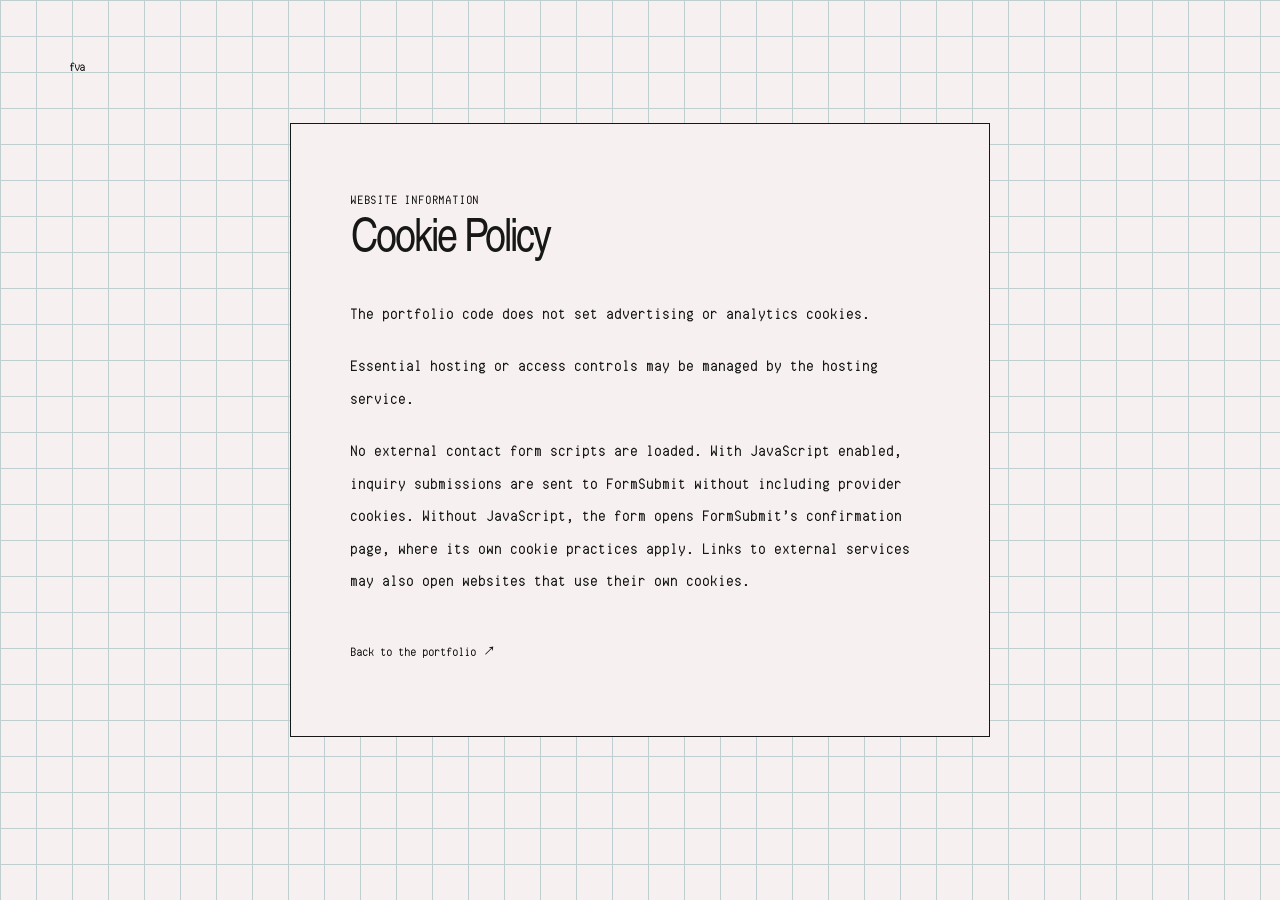
==== commit c851969c: "Add files via upload" ====
--- a/cookies.html
+++ b/cookies.html
@@ -1 +1 @@
-<!doctype html><html lang="en"><head><meta charset="utf-8"><meta name="viewport" content="width=device-width,initial-scale=1"><meta name="robots" content="noindex,nofollow"><title>Cookie Policy — Vivien Alba</title><link rel="icon" href="./assets/favicon.svg"><link rel="stylesheet" href="./assets/style.css"></head><body class="policy-page grid-paper"><a class="wordmark" href="./index.html">vivien<span>alba</span></a><article><span class="micro-label">VIVIEN ALBA / WEBSITE INFORMATION</span><h1>Cookie Policy</h1><p>The portfolio code does not set advertising or analytics cookies.</p><p>Essential hosting or access controls may be managed by the hosting service.</p><p>No external contact-form scripts are loaded. With JavaScript enabled, inquiry submissions are sent to FormSubmit without including provider cookies. Without JavaScript, the form opens FormSubmit’s confirmation page, where its own cookie practices apply. Links to external services may also open websites that use their own cookies.</p><a class="text-link" href="./index.html">Back to the portfolio ↗</a></article></body></html>+<!doctype html><html lang="en"><head><meta charset="utf-8"><meta name="viewport" content="width=device-width,initial-scale=1"><meta name="robots" content="noindex,nofollow"><title>Cookie Policy</title><link rel="icon" href="./assets/fva-exact-logo.png?v=black-fva-1"><link rel="stylesheet" href="./assets/style.css?v=mobile-alpha-1"></head><body class="policy-page grid-paper"><a class="wordmark" href="./index.html">fva</a><article><span class="micro-label">WEBSITE INFORMATION</span><h1>Cookie Policy</h1><p>The portfolio code does not set advertising or analytics cookies.</p><p>Essential hosting or access controls may be managed by the hosting service.</p><p>No external contact form scripts are loaded. With JavaScript enabled, inquiry submissions are sent to FormSubmit without including provider cookies. Without JavaScript, the form opens FormSubmit’s confirmation page, where its own cookie practices apply. Links to external services may also open websites that use their own cookies.</p><a class="text-link" href="./index.html">Back to the portfolio ↗</a></article></body></html>
--- a/assets/style.css
+++ b/assets/style.css
@@ -72,9 +72,9 @@
 
 /* Artwork from Vivien’s supplied collection. */
 .heading-clip{position:absolute;width:clamp(42px,5.2vw,72px);height:auto;top:-.28em;right:-.56em;pointer-events:none;filter:drop-shadow(1px 3px 2px #0002)}
-.work .section-heading{position:relative;padding-right:85px}.project-gummy{position:absolute;width:clamp(48px,5.3vw,74px);height:auto;right:12px;top:0;rotate:5deg;pointer-events:none;filter:drop-shadow(1px 4px 2px #0002)}
+.work .section-heading{position:relative;padding-right:85px}.project-cat{position:absolute;width:clamp(48px,5.3vw,74px);height:auto;right:12px;top:0;rotate:5deg;pointer-events:none;filter:drop-shadow(1px 4px 2px #0002)}
 .history-dog{width:145px;transform:rotate(-7deg)}
-@media(max-width:760px){.heading-clip{width:clamp(38px,8vw,58px);right:-.44em;top:-.3em}.history-dog{width:100px}.work .section-heading{padding-right:65px}.project-gummy{width:48px;right:0;top:4px}}
+@media(max-width:760px){.heading-clip{width:clamp(38px,8vw,58px);right:-.44em;top:-.3em}.history-dog{width:100px}.work .section-heading{padding-right:65px}.project-cat{width:48px;right:0;top:4px}}
 @media(max-width:460px){.history-dog{width:88px}}
 
 /* Requested typography: self-hosted Computer Says No and a local Helvetica
@@ -135,7 +135,8 @@
 @media(max-width:760px){.section-heading h2,.experience .section-heading h2,.tools .section-heading h2,.credentials .section-heading h2,.contact h2{font-size:56px}.hero h1{font-size:clamp(64px,14vw,98px)}.history .experience-row h3{font-size:26px}.work{padding-top:44px;padding-bottom:44px}.project-grid.project-carousel{gap:18px}.project-carousel>.project{flex-basis:min(320px,calc(100% - 34px))}.project-carousel .project-caption h3{font-size:28px}.project-carousel .screenshot-cover{padding:17px}}
 @media(max-width:460px){.section-heading h2,.experience .section-heading h2,.tools .section-heading h2,.credentials .section-heading h2,.contact h2{font-size:52px}.hero h1{font-size:clamp(54px,14vw,64px)}.heading-clip{width:38px;right:-44px;top:-22px}}
 
-.project-carousel:focus-visible{outline:2px solid var(--ink);outline-offset:6px}
+.project-carousel:focus,.project-carousel:focus-visible{outline:none}
+.project-carousel:focus-visible .project-tag{color:#4f183f}
 
 /* Larger fva mark with its star aligned beside the wordmark. */
 .site-header .wordmark{display:inline-flex;align-items:center;gap:5px;font-size:44px;line-height:1;letter-spacing:-.05em}
@@ -196,11 +197,11 @@
 .credentials .section-heading h2{font-size:64px;line-height:1.04}
 .credential-grid{max-width:880px;margin-inline:auto;gap:24px}
 .credential-card{padding:16px}
-.credential-image{height:150px;margin-bottom:16px}
-.credential-card h3{font-size:32px;line-height:1.12;margin-top:8px}
+.credential-image{height:167.92px;margin-bottom:16px}
+.credential-card h3{font-size:24px;line-height:1.12;margin-top:8px}
 .credential-bottom{margin-top:16px;padding-top:14px;gap:12px;line-height:1.3}
-@media(max-width:760px){.credentials{padding-top:10px;padding-bottom:40px}.credentials .section-heading{padding-top:28px;margin-bottom:22px}.credentials .section-heading h2{font-size:48px}.credential-grid{gap:20px}.credential-image{height:140px}.credential-card h3{font-size:30px}}
-@media(max-width:620px){.credential-grid{grid-template-columns:1fr;max-width:440px}.credential-card{padding:14px}.credential-image{height:130px}.credential-bottom{flex-direction:column;gap:6px}}
+@media(max-width:760px){.credentials{padding-top:10px;padding-bottom:40px}.credentials .section-heading{padding-top:28px;margin-bottom:22px}.credentials .section-heading h2{font-size:48px}.credential-grid{gap:20px}.credential-image{height:157.92px}.credential-card h3{font-size:22px}}
+@media(max-width:620px){.credential-grid{grid-template-columns:1fr;max-width:440px}.credential-card{padding:14px}.credential-image{height:147.92px}.credential-bottom{flex-direction:column;gap:6px}}
 
 /* More readable tool category controls. */
 .tool-tabs>button{font-size:32px;line-height:1.25}
@@ -255,7 +256,7 @@
 .object-car{left:38%;top:63%;width:clamp(140px,17vw,220px);--angle:-4deg}
 .object-car .object-art img{width:100%;height:auto;aspect-ratio:2/1;object-fit:contain}
 .credentials .section-heading{position:relative}
-.credentials-cat{position:absolute;right:0;top:0;width:100px;height:auto;transform:rotate(7deg);pointer-events:none}
+.credentials-gummy{position:absolute;right:0;top:auto;bottom:4px;width:100px;height:auto;transform:rotate(7deg);pointer-events:none}
 .inquiry-email{display:inline-block;margin-top:14px;font:25px/1.2 var(--mono);overflow-wrap:anywhere;color:var(--ink);transition:color 160ms ease}
 .inquiry-email:hover{color:#88396f}
 .car-navigation{width:min(440px,calc(100% - 36px));max-width:440px}
@@ -265,6 +266,55 @@
 .car-navigation nav a{display:block;padding:10px 0;font:25px/1.1 var(--mono);transition:color 160ms ease,transform 180ms ease}
 .car-navigation nav a:hover{color:#88396f;transform:translateX(3px)}
 .car-navigation nav a:active{transform:translateX(1px)}
-@media(max-width:760px){.object-car{left:25%;top:-6%;width:108px}.credentials-cat{width:66px;top:-12px}.car-navigation-content{padding:20px 24px 24px}}
-@media(max-width:460px){.object-car{left:25%;top:-6%;width:96px}.credentials-cat{width:60px;top:-14px}.inquiry-email{font-size:25px}}
+@media(max-width:760px){.object-car{left:25%;top:-6%;width:108px}.credentials-gummy{width:66px}.car-navigation-content{padding:20px 24px 24px}}
+@media(max-width:460px){.object-car{left:25%;top:-6%;width:96px}.credentials-gummy{width:60px}.inquiry-email{font-size:25px}}
 @media(prefers-reduced-motion:reduce){.car-navigation nav a{transition:none}.car-navigation nav a:hover{transform:none}}
+/* Mobile earphones, kept clear of the Tools & Technologies heading. */
+.mobile-tools-earbuds{display:none}
+@media(max-width:760px){
+  .tools .section-heading{position:relative}
+  .mobile-tools-earbuds{display:block;position:absolute;right:8px;top:-88px;width:76px;height:76px;object-fit:contain;transform:rotate(-10deg);pointer-events:none}
+}
+
+/* Keep project close-button keyboard focus on the icon, rather than a full-width line. */
+
+
+/* Hide scrollbar chrome while preserving mouse, touch, and keyboard scrolling. */
+*,*::before,*::after{scrollbar-width:none;-ms-overflow-style:none}
+*::-webkit-scrollbar{display:none;width:0;height:0}
+/* Keep close controls clean; indicate keyboard focus with the existing accent. */
+.dialog-close:focus,.dialog-close:focus-visible{outline:none;box-shadow:none}
+.dialog-close span,.dialog-close:focus-visible span{outline:none;box-shadow:none;border-radius:0}
+.dialog-close:focus-visible{color:#88396f}
+
+/* Certificates use the same touch, drag, and keyboard browsing as Projects. */
+.credential-grid.credential-carousel{display:flex;width:100%;max-width:none;gap:24px;overflow-x:auto;overflow-y:hidden;scroll-snap-type:x proximity;scroll-padding-inline:2px;overscroll-behavior-x:contain;touch-action:pan-x pan-y;padding:8px 2px 12px;cursor:grab;min-width:0}
+.credential-carousel>.credential-card{flex:0 0 clamp(280px,calc((100% - 48px)/3),440px);min-width:0;scroll-snap-align:start;cursor:grab}
+.credential-carousel img{-webkit-user-drag:none;user-select:none}
+.credential-carousel.is-dragging{scroll-snap-type:none;cursor:grabbing;user-select:none}
+.credential-carousel.is-dragging *{cursor:grabbing!important;user-select:none}
+.credential-carousel:focus,.credential-carousel:focus-visible{outline:none}
+.credential-carousel:focus-visible .credential-bottom{color:#88396f}
+@media(max-width:760px){.credential-grid.credential-carousel{gap:20px}.credential-carousel>.credential-card{flex-basis:min(360px,calc(100% - 28px))}}
+
+/* Inset credentials panel: retain the existing cards and horizontal carousel. */
+.credentials{background-color:var(--paper);padding:28px clamp(16px,2.4vw,38px) 36px;--grid:#3d3d3d}
+.credentials-inset{background-color:#000000;color:#f1eee7;border-radius:20px;padding:26px clamp(18px,2vw,32px) 22px;min-width:0;overflow:hidden}
+.credentials .credentials-inset .section-heading{border-top:0;padding-top:0;margin-bottom:18px}
+@media(max-width:760px){
+ .credentials{padding:18px 12px 24px}
+ .credentials-inset{border-radius:16px;padding:22px 16px 18px}
+ .credentials .credentials-inset .section-heading{margin-bottom:16px}
+}
+
+.credentials .credentials-inset .section-heading h2{font-size:48px}
+.credentials-inset .credentials-gummy{width:72px}
+@media(max-width:760px){.credentials .credentials-inset .section-heading h2{font-size:40px}.credentials-inset .credentials-gummy{width:52px}}
+
+/* Clean modal surface; no offset black rectangle on mobile or desktop. */
+dialog{box-shadow:none}
+/* Touch browsers should not composite drop shadows over transformed artwork. */
+@media(hover:none),(max-width:760px){
+ .object-art,.desk-object:hover .object-art,.desk-object:focus-visible .object-art,
+ .object-fragile .object-art,.heading-clip,.project-cat{filter:none}
+}
